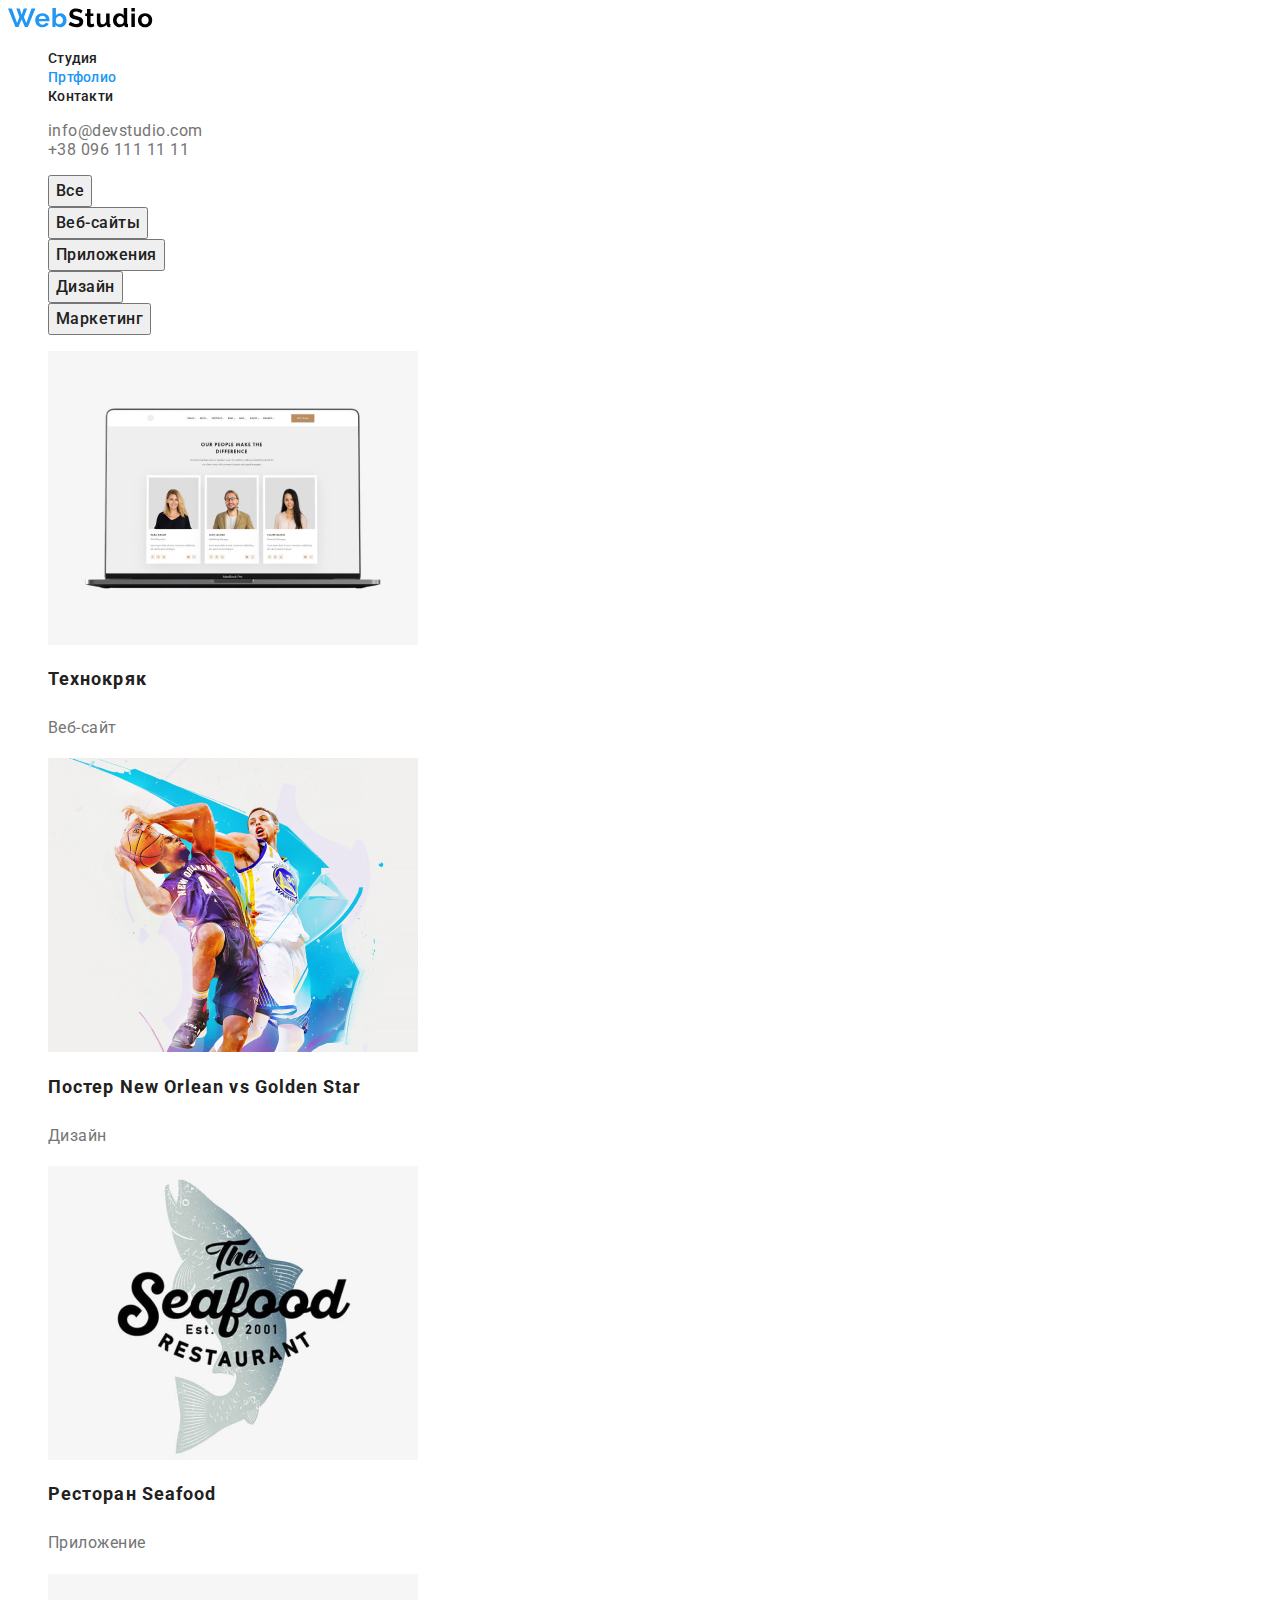
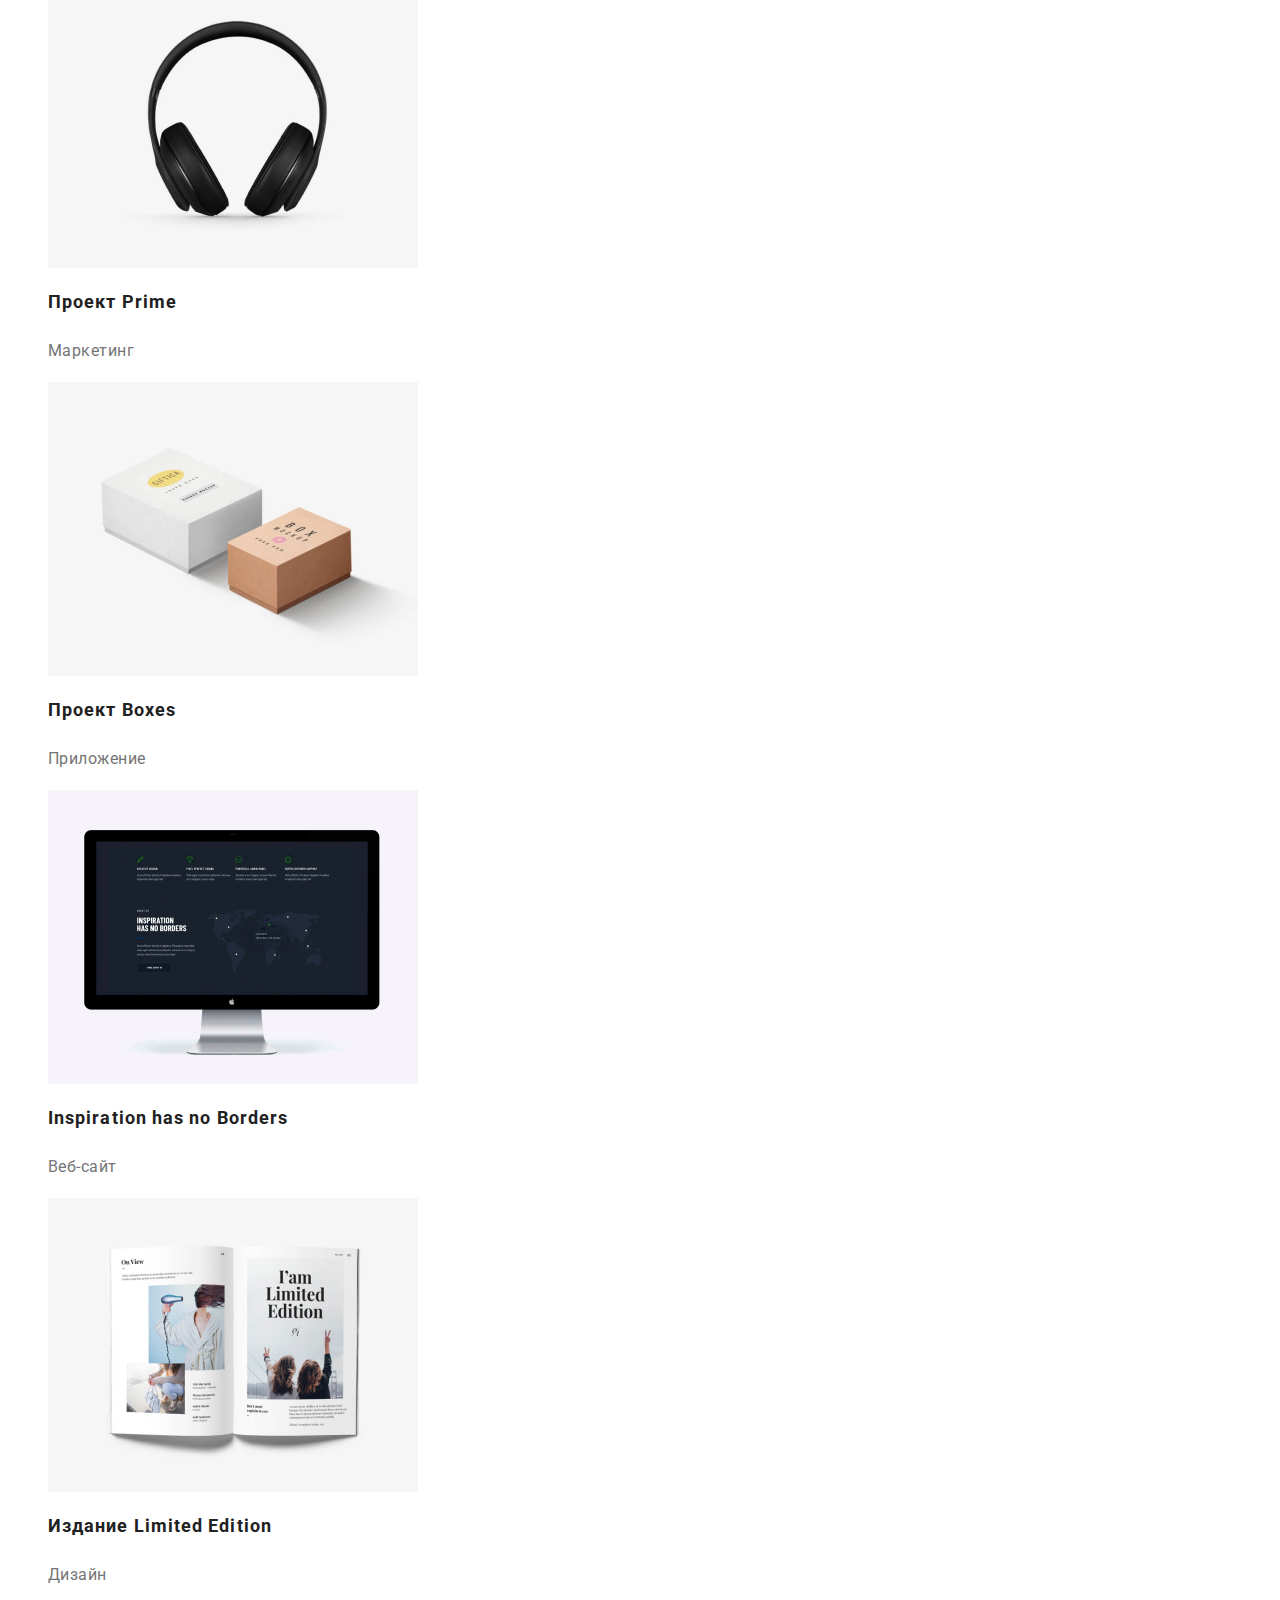
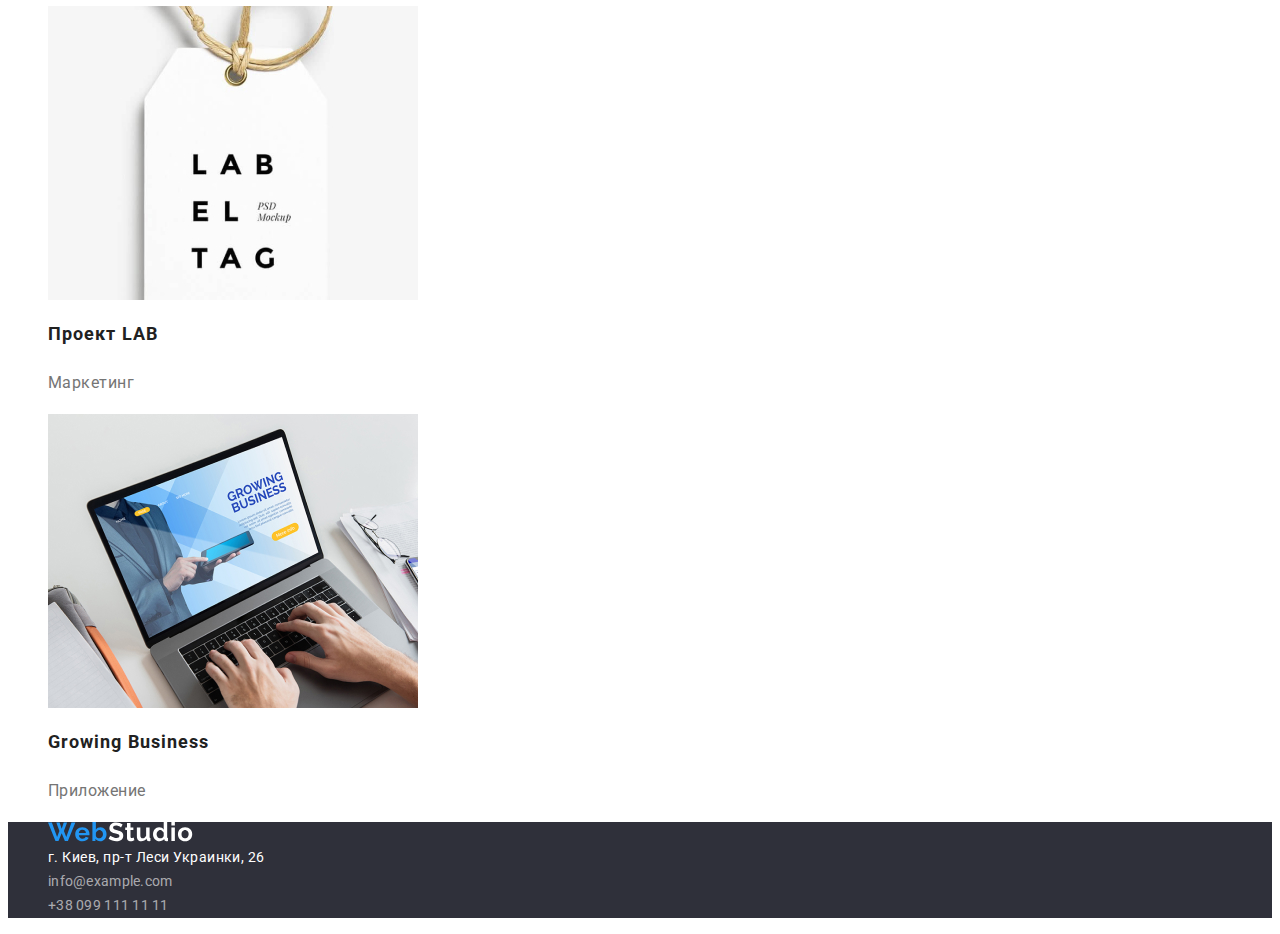
==== portfolio.html @ 8add08cc "Виконую Д/З# 2-3" ====
<!DOCTYPE html>
<html lang="ru">
  <head>
    <meta charset="UTF-8" />
    <meta name="author" content="Денис Бричанский" />
    <meta name="keywords" content="" />
    <meta name="viewport" content="width=device-width, initial-scale=1.0" />
    <title>Portfolio</title>
    <link href="https://fonts.googleapis.com/css2?family=Roboto:wght@400;500;700;900&display=swap" rel="stylesheet">
    <link rel="stylesheet" href="./css/main.css" />
  </head>
  <body>
    <!-- Шапка сайту -->

     <header class="header">
      <nav>
        <a href="index.html"
          ><img src="/images/WebStudio.svg" alt="WebStudio"
        /></a>
        <ul class="site-nav list">
          <li><a href="./index.html" class="link">Студия</a></li>
          <li><a href="./portfolio.html" class="link current">Пртфолио</a></li>
          <li><a href="" class="link">Контакти</a></li>
        </ul>
        <ul class="cont-nav list">
          <li><a href="mailto:info@devstudio.com" class="link"></a>info@devstudio.com</li>
          <li><a href="tel:+38 096 111 11 11" class="link"></a>+38 096 111 11 11</li>
        </ul>
      </nav>
    </header>

    <!-- Чим ми займаємось (portfolio) -->
    <section>
      <ul class="port-but list">
        <li><button type="button" class="link">Все</button></li>
        <li><button type="button" class="link">Веб-сайты</button></li>
        <li><button type="button" class="link">Приложения</button></li>
        <li><button type="button" class="link">Дизайн</button></li>
        <li><button type="button" class="link">Маркетинг</button></li>
      </ul>
      <!-- Нашi роботи (portfolio) -->
      <ul class="port-work list">
        <li>
          <a href=""
            ><img src="./images/img_port-1.jpg" alt="Технокряк" width="370"
          /></a>
          <h1 class="title">Технокряк</h1>
          <p class="text">Веб-сайт</p>
        </li>
        <li>
          <a href=""
            ><img
              src="./images/img_port-2.jpg"
              alt="Постер New Orlean vs Golden Star"
              width="370"
          /></a>
          <h1 class="title">Постер New Orlean vs Golden Star</h1>
          <p class="text">Дизайн</p>
        </li>
        <li>
          <a href=""
            ><img
              src="./images/img_port-3.jpg"
              alt="Ресторан Seafood"
              width="370"
          /></a>
          <h1 class="title">Ресторан Seafood</h1>
          <p class="text">Приложение</p>
        </li>
        <li>
          <a href=""
            ><img src="./images/img_port-4.jpg" alt="Проект Prime" width="370"
          /></a>
          <h1 class="title">Проект Prime</h1>
          <p class="text">Маркетинг</p>
        </li>
        <li>
          <a href=""
            ><img src="./images/img_port-5.jpg" alt="Проект Boxes" width="370"
          /></a>
          <h1 class="title">Проект Boxes</h1>
          <p class="text">Приложение</p>
        </li>
        <li>
          <a href=""
            ><img
              src="./images/img_port-6.jpg"
              alt="Inspiration has no Borders"
              width="370"
          /></a>
          <h1 class="title">Inspiration has no Borders</h1>
          <p class="text">Веб-сайт</p>
        </li>
        <li>
          <a href=""
            ><img
              src="./images/img_port-7.jpg"
              alt="Издание Limited Edition"
              width="370"
          /></a>
          <h1 class="title">Издание Limited Edition</h1>
          <p class="text">Дизайн</p>
        </li>
        <li>
          <a href=""
            ><img src="./images/img_port-8.jpg" alt="Проект LAB" width="370"
          /></a>
          <h1 class="title">Проект LAB</h1>
          <p class="text">Маркетинг</p>
        </li>
        <li>
          <a href=""
            ><img
              src="./images/img_port-9.jpg"
              alt="Growing Business"
              width="370"
          /></a>
          <h1 class="title">Growing Business</h1>
          <p class="text">Приложение</p>
        </li>
      </ul>
    </section>

    <!-- Футер -->

     <footer class="footer">
      <ul class="list">
        <li>
          <a href="index.html"
            ><img src="./images/WebStudio-white.svg" alt="WebStudio"
          /></a>
        </li>
        <li><address class="address">г. Киев, пр-т Леси Украинки, 26</address></li>
        <li>
          <a href="mailto:info@example.com" class="link">info@example.com</a>
        </li>
        <li>
          <a href="tel:+38 099 111 11 11" class="link">+38 099 111 11 11</a>
        </li>
      </ul>
    </footer>
  </body>
</html>
---- css/main.css ----
/* Колір фону хедера #FFFFFF */
/* Колір фону особливості #E5E5E5 */
/* Колір фону портфоліо #E5E5E5 */
/* Колір фону наша команда #F5F4FA */
/* Колір фону футера #2F303A */
/* Колір тексту (заголовки, навігація) #212121 */
/* Колір тексту (абзац, авторизація) #757575 */
/* Колір тексту футера rgba(255, 255, 255, 0,6) */
/* Колір фону основної кнопки #2196F3 */
/* Колір фону додаткової кнопки #F5F4FA */

body {
  font-family: Roboto, sans-serif;
  letter-spacing: 0.03em;
  
  background-color: #ffffff;
  color: #757575;

}

.list {
  list-style: none;
} 

.btn.primary {
  font-family: Roboto;
  font-style: normal;
  font-weight: 700;
  font-size: 16px;
  line-height: 1.87;
  align-items: center;
  text-align: center;
  letter-spacing: 0.06em;

  background-color: #2196F3;
  color: #ffffff;
}

/* Шапка сайту */

.link {
  font-weight: 500;
  font-size: 14px;
  line-height: 1.14;
  letter-spacing: 0.02em;

  color: #212121;
  text-decoration: none;
}

.site-nav .link.current {
  color: #2196F3;
}

.site-nav .link:focus,
.site-nav .link:hover {
  color: #2196F3;
}

.cont-nav .link:focus
.cont-nav .link:hover, {
   color: #2196f3;
}

/* Герой */

.hero {
  background-color: #2F303A;
}

.hero-title {
  font-style: normal;
  font-weight: 900;
  font-size: 44px;
  line-height: 1.36;
  text-align: center;
  letter-spacing: 0.06em;
  text-transform: uppercase;

  color: #ffffff;
  }

  /* Основна частина */
  /* Особливості. features-list */

  .hiden {
    display: none;
  }

.features-title {
  font-style: normal;
  font-weight: 700;
  font-size: 14px;
  line-height: 1.14;
  letter-spacing: 0.03em;
  text-transform: uppercase;

  color: #212121;
}

.features-text {
  font-style: normal;
  font-weight: 400;
  font-size: 14px;
  line-height: 1.71;
  letter-spacing: 0.03em;
}

/* Переваги, чим ми займаємось  */

.work-title {
  font-style: normal;
  font-weight: 700;
  font-size: 36px;
  line-height: 1.16;
  text-align: center;
 
  color: #212121;
}

/* Наша команда */

.command {
  font-style: normal;
  font-weight: 700;
  font-size: 36px;
  line-height: 1.16;
  text-align: center;
  
  color: #212121;
}

.command-title {
  font-weight: 500;
  font-size: 16px;
  line-height: 1.18;
  text-align: center;
  
  color: #212121;
}

.command-text {
  font-style: normal;
  font-weight: 400;
  font-size: 16px;
  line-height: 1.18;
  text-align: center;

}

/* Футер */

.footer {
  background-color: #2F303A;
  }

.footer .address {

  font-style: normal;
  font-weight: 400;
  font-size: 14px;
  line-height: 1.71;
  
  color: #ffffff;
}

.footer .link {
  font-style: normal;
  font-weight: normal;
  font-size: 14px;
  line-height: 1.71;
  
  color: rgba(255, 255, 255, 0.6);
}

  

/* ПОРТФОЛІО */


/* Чим ми займаємось (portfolio) */

.port-but .link {
  font-family: Roboto;
  font-style: normal;
  font-weight: 500;
  font-size: 16px;
  line-height: 1.62;
  text-align: center;
  letter-spacing: 0.03em;
}

.port-but .link:focus,
.port-but .link:hover {
  background-color: #2196F3;
  color: #ffffff;
}

/* Нашi роботи (portfolio) */

.port-work .title {
  font-style: normal;
  font-weight: 700;
  font-size: 18px;
  line-height: 2;
  letter-spacing: 0.06em;

  color: #212121;
}

.port-work .text {
  font-style: normal;
  font-weight: normal;
  font-size: 16px;
  line-height: 1.87;
  letter-spacing: 0.03em;
}
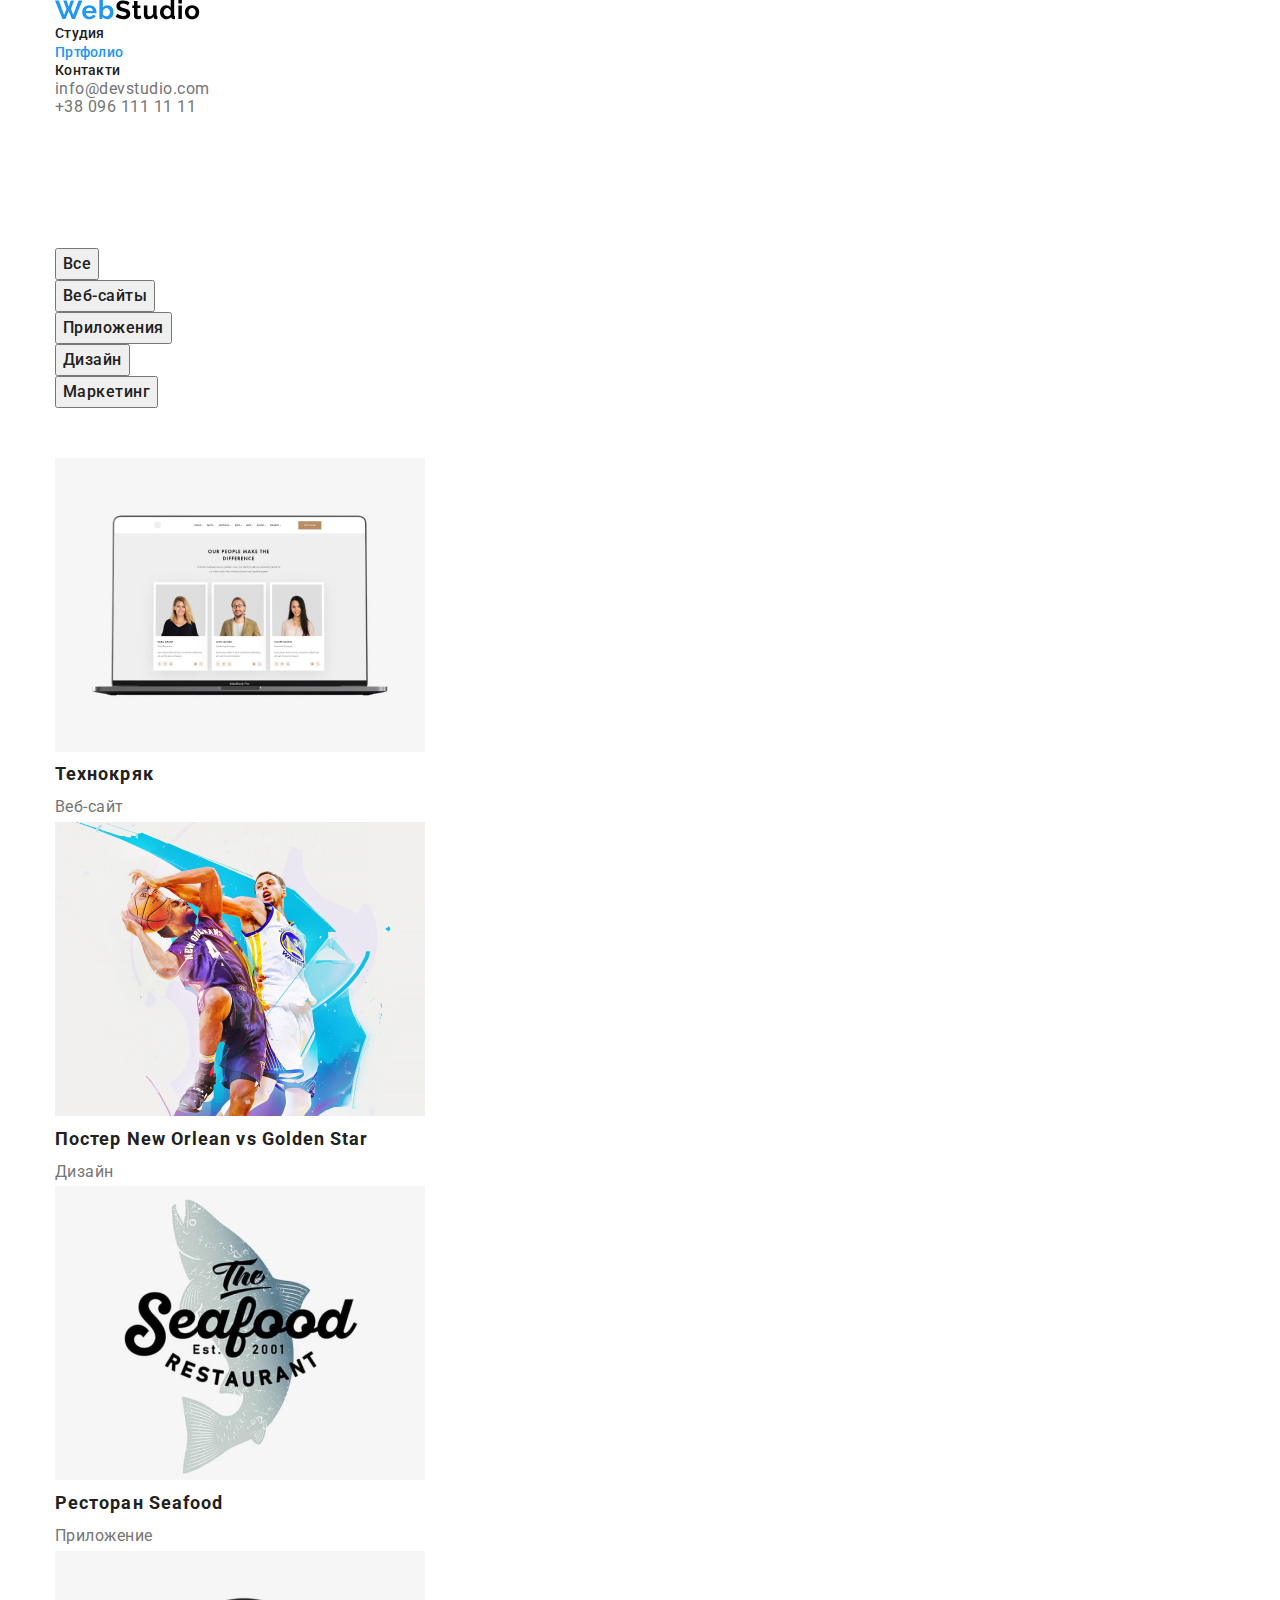
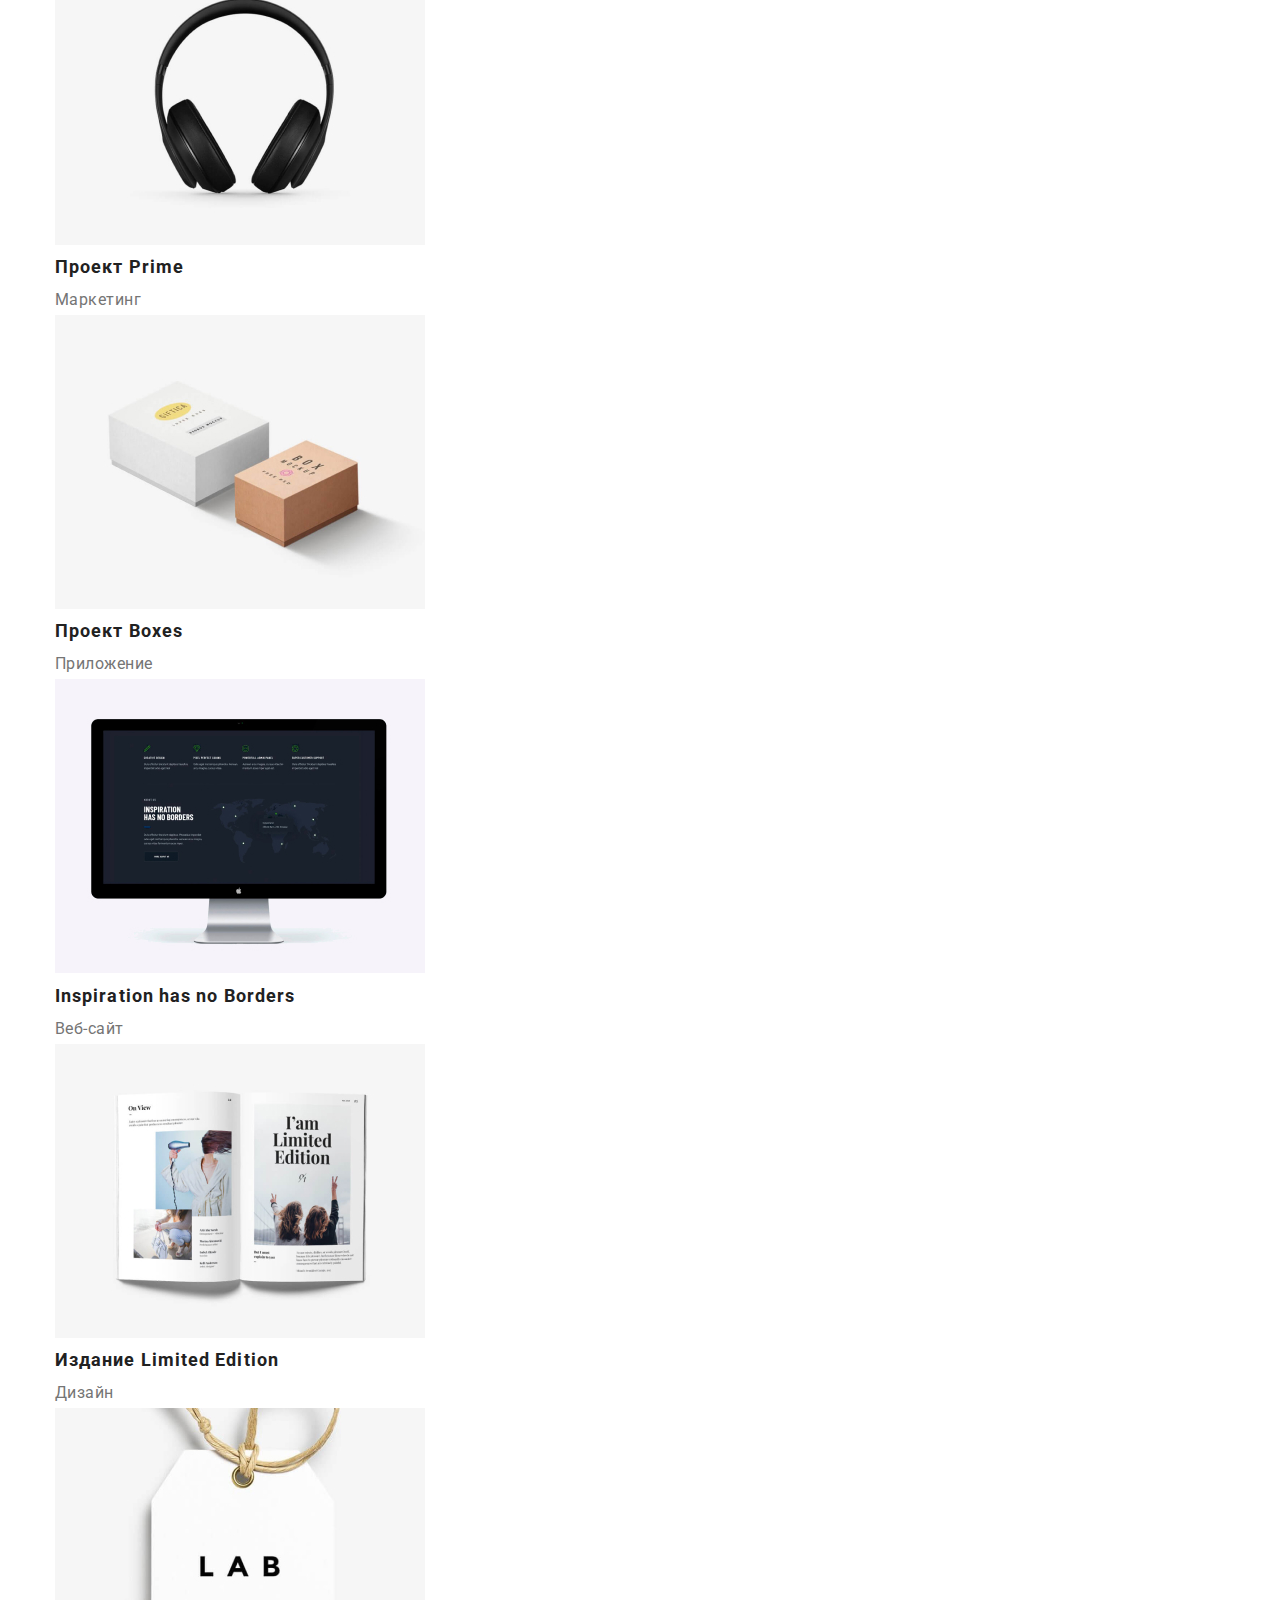
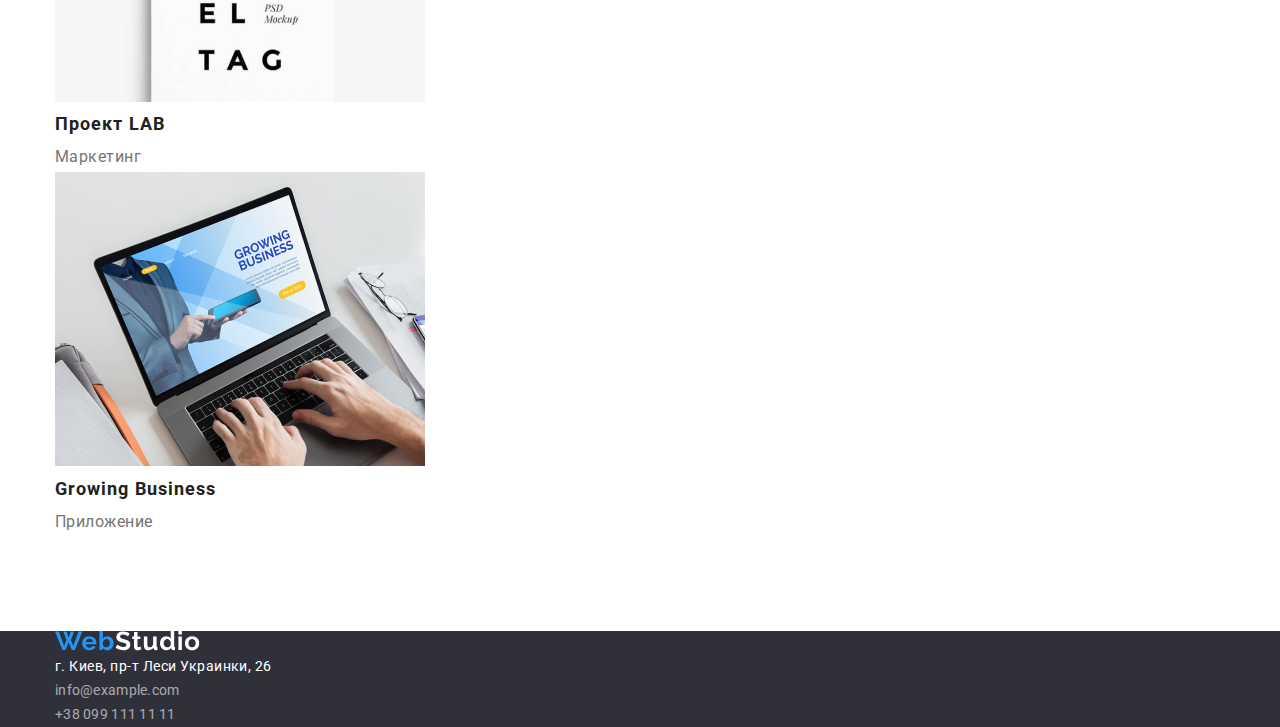
==== commit 709fe48d: "Додаю блочну модель" ====
--- a/portfolio.html
+++ b/portfolio.html
@@ -6,138 +6,168 @@
     <meta name="keywords" content="" />
     <meta name="viewport" content="width=device-width, initial-scale=1.0" />
     <title>Portfolio</title>
-    <link href="https://fonts.googleapis.com/css2?family=Roboto:wght@400;500;700;900&display=swap" rel="stylesheet">
+    <link
+      href="https://fonts.googleapis.com/css2?family=Roboto:wght@400;500;700;900&display=swap"
+      rel="stylesheet"
+    />
+    <link
+      rel="stylesheet"
+      href="https://cdnjs.cloudflare.com/ajax/libs/modern-normalize/1.1.0/modern-normalize.min.css"
+    />
     <link rel="stylesheet" href="./css/main.css" />
   </head>
   <body>
     <!-- Шапка сайту -->
 
-     <header class="header">
-      <nav>
-        <a href="index.html"
-          ><img src="/images/WebStudio.svg" alt="WebStudio"
-        /></a>
-        <ul class="site-nav list">
-          <li><a href="./index.html" class="link">Студия</a></li>
-          <li><a href="./portfolio.html" class="link current">Пртфолио</a></li>
-          <li><a href="" class="link">Контакти</a></li>
-        </ul>
-        <ul class="cont-nav list">
-          <li><a href="mailto:info@devstudio.com" class="link"></a>info@devstudio.com</li>
-          <li><a href="tel:+38 096 111 11 11" class="link"></a>+38 096 111 11 11</li>
-        </ul>
-      </nav>
+    <header class="header">
+      <div class="container-nav-port">
+        <nav>
+          <a href="index.html"
+            ><img src="/images/WebStudio.svg" alt="WebStudio"
+          /></a>
+          <ul class="site-nav list-nav">
+            <li><a href="./index.html" class="link">Студия</a></li>
+            <li>
+              <a href="./portfolio.html" class="link current">Пртфолио</a>
+            </li>
+            <li><a href="" class="link">Контакти</a></li>
+          </ul>
+          <ul class="cont-nav list-cont">
+            <li>
+              <a href="mailto:info@devstudio.com" class="link"></a
+              >info@devstudio.com
+            </li>
+            <li>
+              <a href="tel:+38 096 111 11 11" class="link"></a>+38 096 111 11 11
+            </li>
+          </ul>
+        </nav>
+      </div>
     </header>
 
     <!-- Чим ми займаємось (portfolio) -->
     <section>
-      <ul class="port-but list">
-        <li><button type="button" class="link">Все</button></li>
-        <li><button type="button" class="link">Веб-сайты</button></li>
-        <li><button type="button" class="link">Приложения</button></li>
-        <li><button type="button" class="link">Дизайн</button></li>
-        <li><button type="button" class="link">Маркетинг</button></li>
-      </ul>
+      <div class="container-but">
+        <ul class="port-but list-butt">
+          <li><button type="button" class="link">Все</button></li>
+          <li><button type="button" class="link">Веб-сайты</button></li>
+          <li><button type="button" class="link">Приложения</button></li>
+          <li><button type="button" class="link">Дизайн</button></li>
+          <li><button type="button" class="link">Маркетинг</button></li>
+        </ul>
+      </div>
       <!-- Нашi роботи (portfolio) -->
-      <ul class="port-work list">
-        <li>
-          <a href=""
-            ><img src="./images/img_port-1.jpg" alt="Технокряк" width="370"
-          /></a>
-          <h1 class="title">Технокряк</h1>
-          <p class="text">Веб-сайт</p>
-        </li>
-        <li>
-          <a href=""
-            ><img
-              src="./images/img_port-2.jpg"
-              alt="Постер New Orlean vs Golden Star"
-              width="370"
-          /></a>
-          <h1 class="title">Постер New Orlean vs Golden Star</h1>
-          <p class="text">Дизайн</p>
-        </li>
-        <li>
-          <a href=""
-            ><img
-              src="./images/img_port-3.jpg"
-              alt="Ресторан Seafood"
-              width="370"
-          /></a>
-          <h1 class="title">Ресторан Seafood</h1>
-          <p class="text">Приложение</p>
-        </li>
-        <li>
-          <a href=""
-            ><img src="./images/img_port-4.jpg" alt="Проект Prime" width="370"
-          /></a>
-          <h1 class="title">Проект Prime</h1>
-          <p class="text">Маркетинг</p>
-        </li>
-        <li>
-          <a href=""
-            ><img src="./images/img_port-5.jpg" alt="Проект Boxes" width="370"
-          /></a>
-          <h1 class="title">Проект Boxes</h1>
-          <p class="text">Приложение</p>
-        </li>
-        <li>
-          <a href=""
-            ><img
-              src="./images/img_port-6.jpg"
-              alt="Inspiration has no Borders"
-              width="370"
-          /></a>
-          <h1 class="title">Inspiration has no Borders</h1>
-          <p class="text">Веб-сайт</p>
-        </li>
-        <li>
-          <a href=""
-            ><img
-              src="./images/img_port-7.jpg"
-              alt="Издание Limited Edition"
-              width="370"
-          /></a>
-          <h1 class="title">Издание Limited Edition</h1>
-          <p class="text">Дизайн</p>
-        </li>
-        <li>
-          <a href=""
-            ><img src="./images/img_port-8.jpg" alt="Проект LAB" width="370"
-          /></a>
-          <h1 class="title">Проект LAB</h1>
-          <p class="text">Маркетинг</p>
-        </li>
-        <li>
-          <a href=""
-            ><img
-              src="./images/img_port-9.jpg"
-              alt="Growing Business"
-              width="370"
-          /></a>
-          <h1 class="title">Growing Business</h1>
-          <p class="text">Приложение</p>
-        </li>
-      </ul>
+      <div class="container-port-work">
+        <ul class="port-work work-list">
+          <li>
+            <a href=""
+              ><img src="./images/img_port-1.jpg" alt="Технокряк" width="370"
+            /></a>
+            <h1 class="title">Технокряк</h1>
+            <p class="text">Веб-сайт</p>
+          </li>
+          <li>
+            <a href=""
+              ><img
+                src="./images/img_port-2.jpg"
+                alt="Постер New Orlean vs Golden Star"
+                width="370"
+            /></a>
+            <h1 class="title">Постер New Orlean vs Golden Star</h1>
+            <p class="text">Дизайн</p>
+          </li>
+          <li>
+            <a href=""
+              ><img
+                src="./images/img_port-3.jpg"
+                alt="Ресторан Seafood"
+                width="370"
+            /></a>
+            <h1 class="title">Ресторан Seafood</h1>
+            <p class="text">Приложение</p>
+          </li>
+          <li>
+            <a href=""
+              ><img
+                src="./images/img_port-4.jpg"
+                alt="Проект Prime"
+                width="370"
+            /></a>
+            <h1 class="title">Проект Prime</h1>
+            <p class="text">Маркетинг</p>
+          </li>
+          <li>
+            <a href=""
+              ><img
+                src="./images/img_port-5.jpg"
+                alt="Проект Boxes"
+                width="370"
+            /></a>
+            <h1 class="title">Проект Boxes</h1>
+            <p class="text">Приложение</p>
+          </li>
+          <li>
+            <a href=""
+              ><img
+                src="./images/img_port-6.jpg"
+                alt="Inspiration has no Borders"
+                width="370"
+            /></a>
+            <h1 class="title">Inspiration has no Borders</h1>
+            <p class="text">Веб-сайт</p>
+          </li>
+          <li>
+            <a href=""
+              ><img
+                src="./images/img_port-7.jpg"
+                alt="Издание Limited Edition"
+                width="370"
+            /></a>
+            <h1 class="title">Издание Limited Edition</h1>
+            <p class="text">Дизайн</p>
+          </li>
+          <li>
+            <a href=""
+              ><img src="./images/img_port-8.jpg" alt="Проект LAB" width="370"
+            /></a>
+            <h1 class="title">Проект LAB</h1>
+            <p class="text">Маркетинг</p>
+          </li>
+          <li>
+            <a href=""
+              ><img
+                src="./images/img_port-9.jpg"
+                alt="Growing Business"
+                width="370"
+            /></a>
+            <h1 class="title">Growing Business</h1>
+            <p class="text">Приложение</p>
+          </li>
+        </ul>
+      </div>
     </section>
 
     <!-- Футер -->
 
-     <footer class="footer">
-      <ul class="list">
-        <li>
-          <a href="index.html"
-            ><img src="./images/WebStudio-white.svg" alt="WebStudio"
-          /></a>
-        </li>
-        <li><address class="address">г. Киев, пр-т Леси Украинки, 26</address></li>
-        <li>
-          <a href="mailto:info@example.com" class="link">info@example.com</a>
-        </li>
-        <li>
-          <a href="tel:+38 099 111 11 11" class="link">+38 099 111 11 11</a>
-        </li>
-      </ul>
+    <footer class="footer">
+      <div class="container-foot">
+        <ul class="list-foot">
+          <li>
+            <a href="index.html"
+              ><img src="./images/WebStudio-white.svg" alt="WebStudio"
+            /></a>
+          </li>
+          <li>
+            <address class="address">г. Киев, пр-т Леси Украинки, 26</address>
+          </li>
+          <li>
+            <a href="mailto:info@example.com" class="link">info@example.com</a>
+          </li>
+          <li>
+            <a href="tel:+38 099 111 11 11" class="link">+38 099 111 11 11</a>
+          </li>
+        </ul>
+      </div>
     </footer>
   </body>
 </html>
--- a/css/main.css
+++ b/css/main.css
@@ -12,27 +12,32 @@
 body {
   font-family: Roboto, sans-serif;
   letter-spacing: 0.03em;
-  
+
   background-color: #ffffff;
   color: #757575;
-
-}
-
-.list {
-  list-style: none;
-} 
+}
 
 .btn.primary {
+  min-width: 200px;
+  margin-left: auto;
+  margin-right: auto;
+  margin-bottom: 200px;
+  padding-top: 10px;
+  padding-bottom: 10px;
+  padding-left: 32px;
+  padding-right: 32px;
+  border: 1px solid transparent;
+  border-radius: 4px;
+
   font-family: Roboto;
   font-style: normal;
   font-weight: 700;
   font-size: 16px;
   line-height: 1.87;
   align-items: center;
-  text-align: center;
   letter-spacing: 0.06em;
 
-  background-color: #2196F3;
+  background-color: #2196f3;
   color: #ffffff;
 }
 
@@ -48,27 +53,64 @@
   text-decoration: none;
 }
 
+.container-nav {
+  margin-left: auto;
+  margin-right: auto;
+  margin-top: 0;
+  margin-bottom: 32px;
+  width: 1170px;
+}
+
+.site-nav {
+  margin-top: 0;
+  margin-bottom: 0;
+}
+
+.cont-nav {
+  margin-top: 0;
+  margin-bottom: 0;
+}
+
 .site-nav .link.current {
-  color: #2196F3;
+  color: #2196f3;
 }
 
 .site-nav .link:focus,
 .site-nav .link:hover {
-  color: #2196F3;
-}
-
-.cont-nav .link:focus
-.cont-nav .link:hover, {
-   color: #2196f3;
+  color: #2196f3;
+}
+
+.cont-nav .link:focus .cont-nav .link:hover {
+  color: #2196f3;
+}
+
+.list-nav {
+  padding-left: 0;
+
+  list-style: none;
+}
+
+.list-cont {
+  list-style: none;
+
+  padding-left: 0;
 }
 
 /* Герой */
 
 .hero {
-  background-color: #2F303A;
+  background-color: #2f303a;
+  margin-left: auto;
+  margin-right: auto;
+  margin-bottom: 94px;
 }
 
 .hero-title {
+  margin-top: 0;
+  margin-bottom: 30px;
+  margin-left: auto;
+  margin-right: auto;
+
   font-style: normal;
   font-weight: 900;
   font-size: 44px;
@@ -78,16 +120,22 @@
   text-transform: uppercase;
 
   color: #ffffff;
-  }
-
-  /* Основна частина */
-  /* Особливості. features-list */
-
-  .hiden {
-    display: none;
-  }
+}
+
+/* Основна частина */
+/* Особливості. features-list */
+
+.container-features {
+  margin-left: auto;
+  margin-right: auto;
+  margin-top: 0;
+  margin-bottom: 94px;
+  width: 1170px;
+}
 
 .features-title {
+  margin-bottom: 10px;
+
   font-style: normal;
   font-weight: 700;
   font-size: 14px;
@@ -99,6 +147,9 @@
 }
 
 .features-text {
+  margin-top: 0;
+  margin-bottom: 0;
+
   font-style: normal;
   font-weight: 400;
   font-size: 14px;
@@ -106,61 +157,109 @@
   letter-spacing: 0.03em;
 }
 
+.list-feat {
+  list-style: none;
+}
+
 /* Переваги, чим ми займаємось  */
 
+.container-work {
+  margin-left: auto;
+  margin-right: auto;
+  margin-top: 0px;
+  margin-bottom: 158px;
+  width: 1170px;
+}
+
 .work-title {
+  margin-top: 0;
+  margin-bottom: 50px;
+
   font-style: normal;
   font-weight: 700;
   font-size: 36px;
   line-height: 1.16;
   text-align: center;
- 
-  color: #212121;
-}
-
+
+  color: #212121;
+}
+
+.list-work {
+  margin-top: 0;
+  margin-bottom: 0;
+
+  list-style: none;
+}
 /* Наша команда */
 
+.container-command {
+  margin-left: auto;
+  margin-right: auto;
+  margin-top: 0px;
+  width: 1170px;
+}
+
 .command {
+  margin-top: 0;
+
   font-style: normal;
   font-weight: 700;
   font-size: 36px;
   line-height: 1.16;
   text-align: center;
-  
+
   color: #212121;
 }
 
 .command-title {
+  margin-top: 0;
+  margin-bottom: 10px;
+
   font-weight: 500;
   font-size: 16px;
   line-height: 1.18;
   text-align: center;
-  
+
   color: #212121;
 }
 
 .command-text {
+  margin-top: 0;
+  margin-bottom: 0;
+
   font-style: normal;
   font-weight: 400;
   font-size: 16px;
   line-height: 1.18;
   text-align: center;
-
+}
+
+.list-com {
+  margin-top: 0;
+  margin-bottom: 0;
+  padding-left: 0;
+
+  list-style: none;
 }
 
 /* Футер */
 
+.container-foot {
+  margin-left: auto;
+  margin-right: auto;
+  margin-top: 0px;
+  width: 1170px;
+}
 .footer {
-  background-color: #2F303A;
-  }
+  background-color: #2f303a;
+}
 
 .footer .address {
-
   font-style: normal;
   font-weight: 400;
   font-size: 14px;
   line-height: 1.71;
-  
+
   color: #ffffff;
 }
 
@@ -169,16 +268,37 @@
   font-weight: normal;
   font-size: 14px;
   line-height: 1.71;
-  
+
   color: rgba(255, 255, 255, 0.6);
 }
 
-  
+.list-foot {
+  margin-top: 0;
+  margin-bottom: 0;
+  padding-left: 0;
+
+  list-style: none;
+}
 
 /* ПОРТФОЛІО */
 
-
 /* Чим ми займаємось (portfolio) */
+
+.container-nav-port {
+  margin-left: auto;
+  margin-right: auto;
+  margin-top: 0;
+  margin-bottom: 132px;
+  width: 1170px;
+}
+
+.container-but {
+  margin-left: auto;
+  margin-right: auto;
+  margin-top: 0;
+  margin-bottom: 50px;
+  width: 1170px;
+}
 
 .port-but .link {
   font-family: Roboto;
@@ -192,13 +312,32 @@
 
 .port-but .link:focus,
 .port-but .link:hover {
-  background-color: #2196F3;
+  background-color: #2196f3;
   color: #ffffff;
 }
 
+.list-butt {
+  margin-top: 0;
+  margin-bottom: 0;
+  padding-left: 0;
+
+  list-style: none;
+}
+
 /* Нашi роботи (portfolio) */
 
+.container-port-work {
+  margin-left: auto;
+  margin-right: auto;
+  margin-top: 0;
+  margin-bottom: 94px;
+  width: 1170px;
+}
+
 .port-work .title {
+  margin-top: 0;
+  margin-bottom: 0;
+
   font-style: normal;
   font-weight: 700;
   font-size: 18px;
@@ -208,10 +347,20 @@
   color: #212121;
 }
 
+.work-list {
+  margin-top: 0;
+  padding-left: 0;
+
+  list-style: none;
+}
+
 .port-work .text {
+  margin-top: 0;
+  margin-bottom: 0;
+
   font-style: normal;
   font-weight: normal;
   font-size: 16px;
   line-height: 1.87;
   letter-spacing: 0.03em;
-}+}
